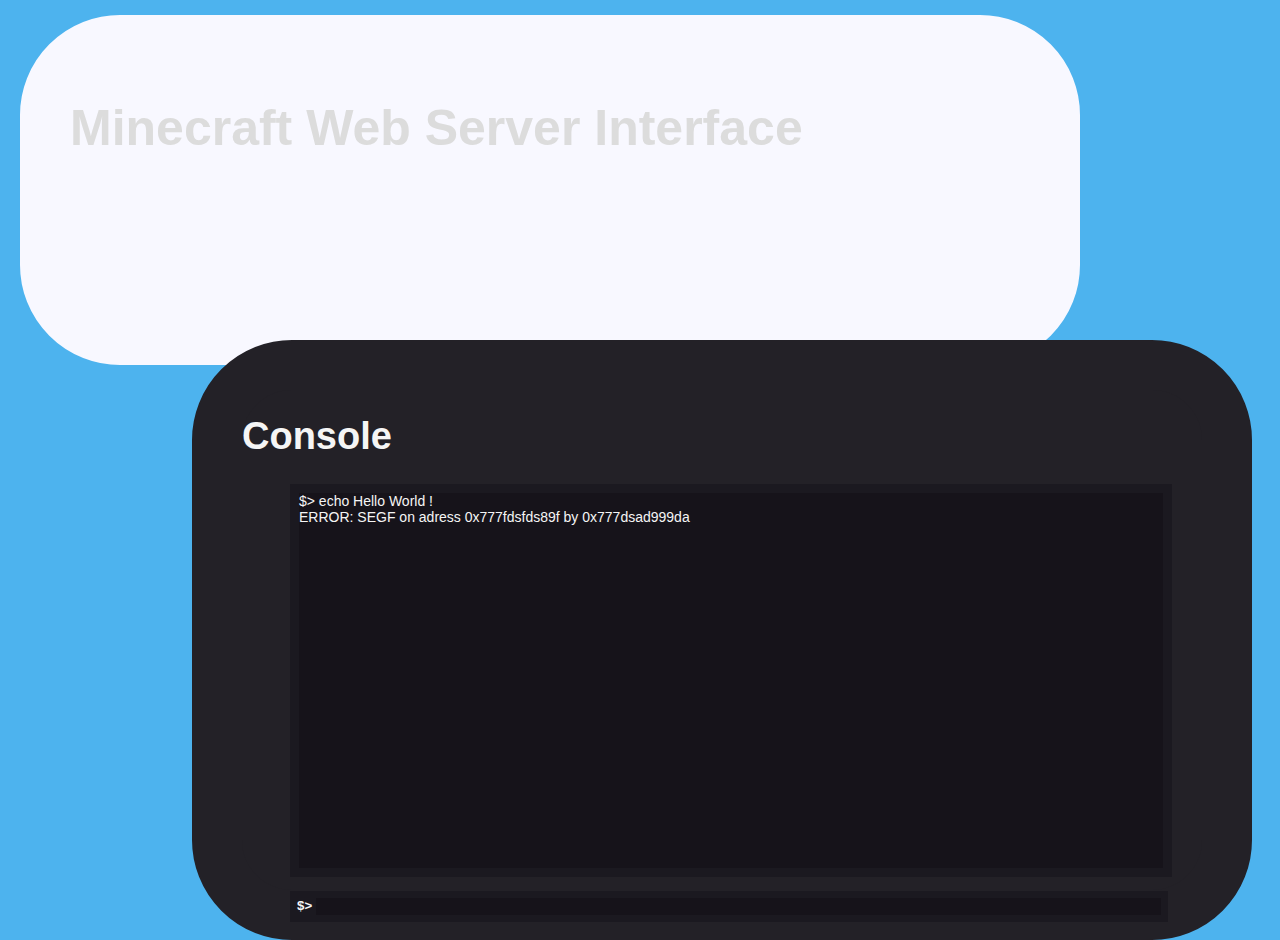
==== server.html @ ffd3ed64 "added login page + started server page" ====
<!DOCTYPE html>
<html>
    <head>
        <title>Minecraft Web Server Interface</title>
        <meta charset="UTF-8">
        <link rel="stylesheet" href="styles/main.css">
    </head>

    <body>
        <div class="title-container">
            <h1>Minecraft Web Server Interface</h1>
        </div>

        <div class="console-container">
            <h1>Console</h1>
            <p>$> echo Hello World !<br>ERROR: SEGF on adress 0x777fdsfds89f by 0x777dsad999da</p>
            <div id="console-input">
                <h5>$></h5>
                <input type="text">
            <div>
        </div>
    </body>
</html>
---- styles/main.css ----
body {
    position: absolute;
    top:0px;
    left:0px;
    margin:0 0;
    padding:0 0;
    width: 100vw;
    height: 100vh;

    background-color: rgb(77, 179, 238);

    font-family: 'Lucida Sans', 'Lucida Sans Regular', 'Lucida Grande', 'Lucida Sans Unicode', Geneva, Verdana, sans-serif;
}

/*
**  Title container
*/

.title-container h1 {
    font-size: 50px;
    color: gainsboro;
}

.title-container {
    position: absolute;

    background-color: ghostwhite;
    border: 50px solid ghostwhite;
    border-radius: 100px;

    width:75%;
    height:250px;

    margin-left:20px;
    margin-top:15px;

    transition: 0.3s ease-in-out;
}

.title-container:hover {
    margin-left: 40px;
}

/*
**  Console Container
*/

.console-container h1 {
    font-size: 38px;
    color:whitesmoke;
}

.console-container p {
    font-size: 14px;
    width: 90%;
    margin-left: 5%;
    height: 75%;
    border: 9px solid rgb(27, 25, 32);
    background-color: rgb(22, 19, 26);
    color: whitesmoke;
}

#console-input {
    display: flex;
    flex-direction: row;
    width: 90%;
    margin-left: 5%;
    margin-bottom: 50px;
    margin-top:0px;
    padding:7px;
    background-color: rgb(27, 25, 32);
}

#console-input h5 {
    margin: 0;
    width: 20px;
    color: whitesmoke;
}

#console-input input {
    position: relative;
    border: none;
    background-color: rgb(22, 19, 26);
    width:100%;
    float:right;
    color: whitesmoke;
}


.console-container {
    position: absolute;

    background-color: rgb(35, 33, 39);
    border: 50px solid rgb(35, 33, 39);
    border-radius: 100px;

    width:75%;
    height:500px;

    margin-left: 15%;
    top: 340px;

    transition: 0.5s ease-in-out;
}

.console-container:hover {
    margin-left: calc(15% - 25px);
}
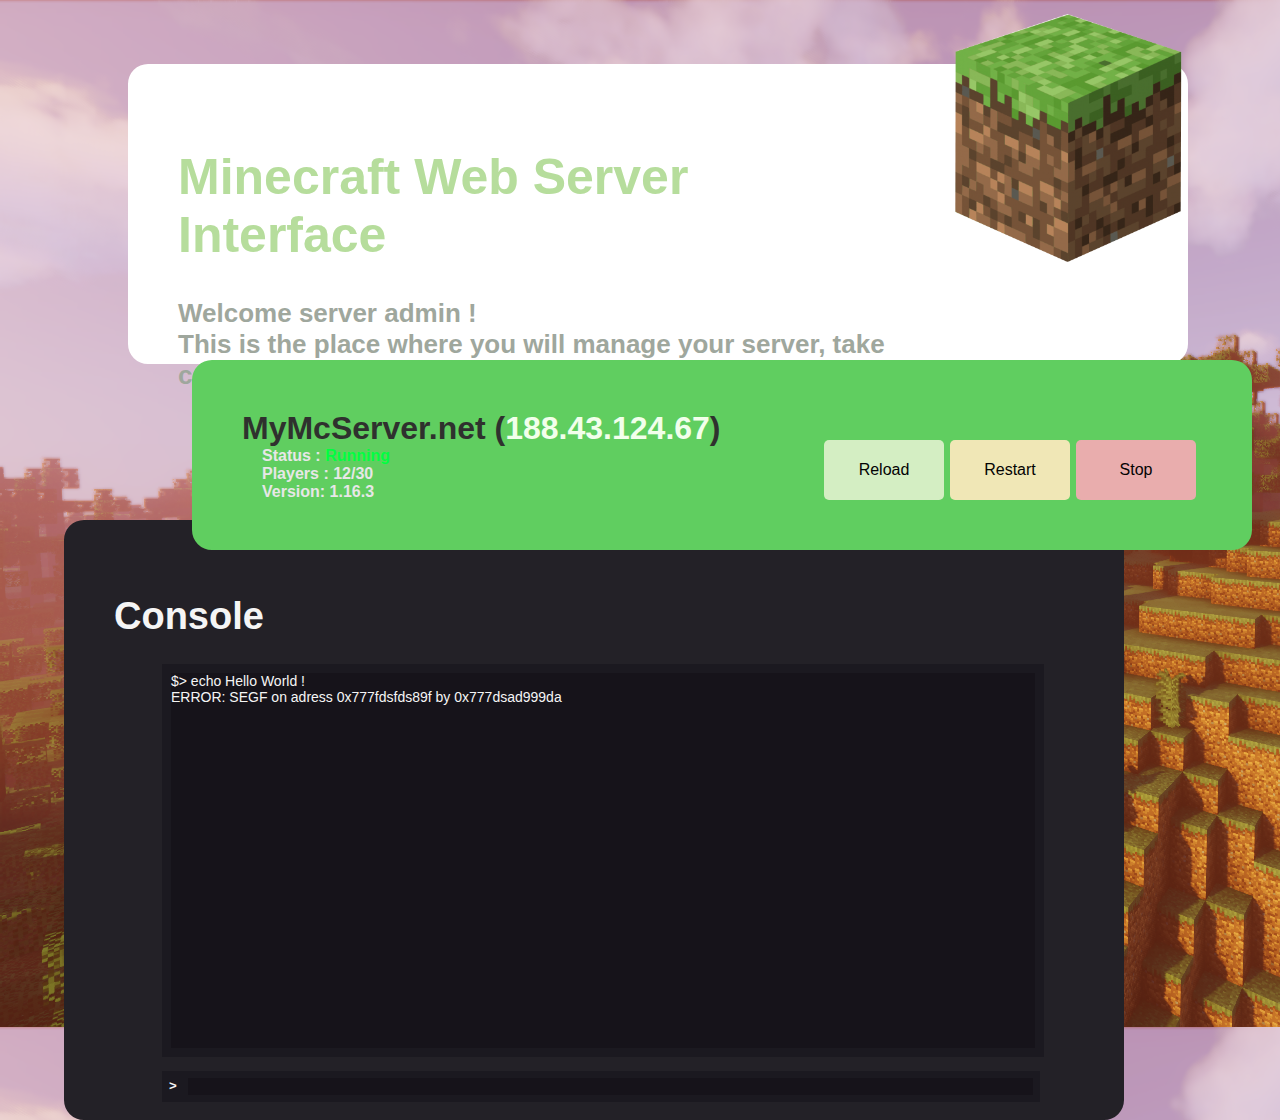
==== commit 8aeb1021: "Changed global front style + changed submit to input type" ====
--- a/server.html
+++ b/server.html
@@ -3,19 +3,36 @@
     <head>
         <title>Minecraft Web Server Interface</title>
         <meta charset="UTF-8">
-        <link rel="stylesheet" href="styles/main.css">
+        <link rel="stylesheet" href="styles/colors-theme.css">
+        <link rel="stylesheet" href="styles/server.css">
     </head>
 
     <body>
         <div class="title-container">
             <h1>Minecraft Web Server Interface</h1>
+            <h4>Welcome server admin !<br>This is the place where you will manage your server, take care of what you are doing in here.</h4>
+            <img src="assets/cube.png">
+        </div>
+
+        <div class="server-container">
+            <div>
+                <h1>MyMcServer.net (<strong>188.43.124.67</strong>)</h1>
+                <h4>Status : <strong>Running</strong></h4>
+                <h4>Players : 12/30</h4>
+                <h4>Version: 1.16.3</h4>
+            </div>
+            <aside class="server-action-container">
+                <input type="button" value="Reload" class="server-action-button">
+                <input type="button" value="Restart" class="server-action-button">
+                <input type="button" value="Stop" class="server-action-button">
+            </aside>
         </div>
 
         <div class="console-container">
             <h1>Console</h1>
             <p>$> echo Hello World !<br>ERROR: SEGF on adress 0x777fdsfds89f by 0x777dsad999da</p>
             <div id="console-input">
-                <h5>$></h5>
+                <h5>></h5>
                 <input type="text">
             <div>
         </div>
--- a/styles/colors-theme.css
+++ b/styles/colors-theme.css
@@ -0,0 +1,42 @@
+
+body {
+    /** Server page */
+    --title-background-color: rgb(255, 255, 255);
+    --title-h1-color: rgb(182, 221, 156);
+    --title-h4-color: rgb(159, 167, 157);
+
+    --server-background-color: rgb(96, 206, 96);
+    --server-h1-color: rgb(47, 49, 46);
+    --server-ip-color: rgb(242, 255, 235);
+    --server-h4-color: rgb(231, 231, 231);
+
+    --server-action-btn-reload: rgb(212, 238, 195);
+    --server-action-btn-reload-hover: rgb(224, 241, 212);
+    --server-action-btn-restart: rgb(240, 231, 182);
+    --server-action-btn-restart-hover:rgb(243, 238, 209);
+    --server-action-btn-stop: rgb(233, 173, 173);
+    --server-action-btn-stop-hover: rgb(241, 216, 216);
+    --server-action-btn-text: rgb(3, 3, 3);
+
+    /** Login page */
+    --login-h1-color: rgb(99, 104, 90);
+    --login-h4-color: rgb(216, 163, 103);
+    --login-submit-color: rgb(143, 241, 52);
+    --login-submit-hover-color: rgb(253, 152, 69);
+    --login-err-color: rgb(255, 81, 0);
+
+    /** colors */
+    --white: rgb(255, 255, 255);
+    --white2: rgb(247, 247, 247);
+    --shadow-color: rgba(1, 1, 1, 0.514);
+
+    --login-container-color: var(--white);
+    --login-label-color: rgb(216, 163, 103);
+    --login-submit-btn-color: rgb(166, 240, 132);
+    --login-submit-btn-shadow-color: rgb(140, 218, 104);
+    --login-submit-btn-hover-color: rgb(243, 146, 102);
+    --login-submit-btn-shadow-hover-color: rgb(224, 128, 84);
+    --login-submit-text-color: rgb(255, 255, 255);
+    --login-h1-color: rgb(99, 104, 90);
+    --login-err-color: rgb(255, 81, 0);
+}--- a/styles/server.css
+++ b/styles/server.css
@@ -0,0 +1,230 @@
+
+body {
+    position: absolute;
+    top:0px;
+    left:0px;
+    margin:0 0;
+    padding:0 0;
+    width: 100vw;
+    height: 100vh;
+
+    background-image: url("../assets/bg-server.png");
+
+    font-family: 'Lucida Sans', 'Lucida Sans Regular', 'Lucida Grande', 'Lucida Sans Unicode', Geneva, Verdana, sans-serif;
+}
+
+/*
+**  Title container
+*/
+
+.title-container img {
+    position: absolute;
+
+    display: block;
+    width: 250px;
+    height: 250px;
+    margin-left: 80%;
+    top: -100px;
+}
+
+.title-container h1 {
+    font-size: 50px;
+    color: var(--title-h1-color);
+    width: 75%;
+}
+
+.title-container h4 {
+    font-size: 26px;
+    color: var(--title-h4-color);
+    width: 75%;
+}
+
+.title-container {
+    z-index: 0;
+    position: absolute;
+
+    background-color: var(--title-background-color);
+    border: 50px solid var(--title-background-color);
+    border-radius: 20px;
+
+    width:75%;
+    height:200px;
+
+    margin-left:10%;
+    margin-top:5%;
+    
+    top: 0px;
+
+    transition: 0.3s ease-in-out;
+}
+
+.title-container:hover {
+    top: -20px;
+}
+
+
+/*
+**  Server container
+*/
+
+.server-container strong {
+    color: rgb(0, 255, 64);
+}
+
+.server-container h1 strong {
+    color: var(--server-ip-color);
+}
+
+.server-container h1 {
+    color: var(--server-h1-color);
+    margin: 0;
+}
+
+.server-container h4 {
+    margin: 0;
+    margin-left: 20px;
+    color: var(--server-h4-color);
+}
+
+.server-container {
+    z-index: 1;
+
+    display: flex;
+    flex-direction: row;
+    justify-content: space-between;
+    position: absolute;
+
+    background-color: var(--server-background-color);
+    border: 50px solid var(--server-background-color);
+    border-radius: 20px;
+
+    width:75%;
+    height:90px;
+
+    margin-left: 15%;
+    top: 360px;
+
+    transition: 0.5s ease-in-out;
+}
+
+.server-container:hover {
+    margin-left: calc(15% - 35px);
+}
+
+/*
+**  Server action buttons
+*/
+
+.server-action-container {
+    display: flex;
+    flex-direction: row;
+    justify-content: space-evenly;
+    margin-top: 30px;
+    width: 40%;
+    height:60px;
+}
+
+.server-action-button {
+    font-size: 100%;
+    width:120px;
+    height: 60px;
+    border:none;
+    background-color: gray;
+    color: var(--server-action-btn-text);
+    border: 5px solid inherit;
+    border-radius: 5px;
+    transition: 0.6s ease-in-out;
+}
+
+.server-action-button:nth-child(1) {
+    background-color: var(--server-action-btn-reload);
+}
+.server-action-button:nth-child(1):hover {
+    background-color: var(--server-action-btn-reload-hover);
+}
+
+
+
+.server-action-button:nth-child(2) {
+    background-color: var(--server-action-btn-restart);
+}
+.server-action-button:nth-child(2):hover {
+    background-color: var(--server-action-btn-restart-hover);
+}
+
+
+
+.server-action-button:nth-child(3) {
+    background-color: var(--server-action-btn-stop);
+}
+.server-action-button:nth-child(3):hover {
+    background-color: var(--server-action-btn-stop-hover);
+}
+
+
+/*
+**  Console Container
+*/
+
+.console-container h1 {
+    font-size: 38px;
+    color:whitesmoke;
+}
+
+.console-container p {
+    font-size: 14px;
+    width: 90%;
+    margin-left: 5%;
+    height: 75%;
+    border: 9px solid rgb(27, 25, 32);
+    background-color: rgb(22, 19, 26);
+    color: whitesmoke;
+}
+
+#console-input {
+    display: flex;
+    flex-direction: row;
+    width: 90%;
+    margin-left: 5%;
+    margin-bottom: 50px;
+    margin-top:0px;
+    padding:7px;
+    background-color: rgb(27, 25, 32);
+}
+
+#console-input h5 {
+    margin: 0;
+    width: 20px;
+    color: whitesmoke;
+}
+
+#console-input input {
+    position: relative;
+    border: none;
+    background-color: rgb(22, 19, 26);
+    width:100%;
+    float:right;
+    color: whitesmoke;
+}
+
+
+.console-container {
+    z-index: 0;
+    position: absolute;
+
+    background-color: rgb(35, 33, 39);
+    border: 50px solid rgb(35, 33, 39);
+    border-radius: 20px;
+
+    width:75%;
+    height:500px;
+
+    margin-left: 5%;
+    top: 520px;
+
+    transition: 0.5s ease-in-out;
+}
+
+.console-container:hover {
+    margin-left: calc(1% + 25px);
+}
